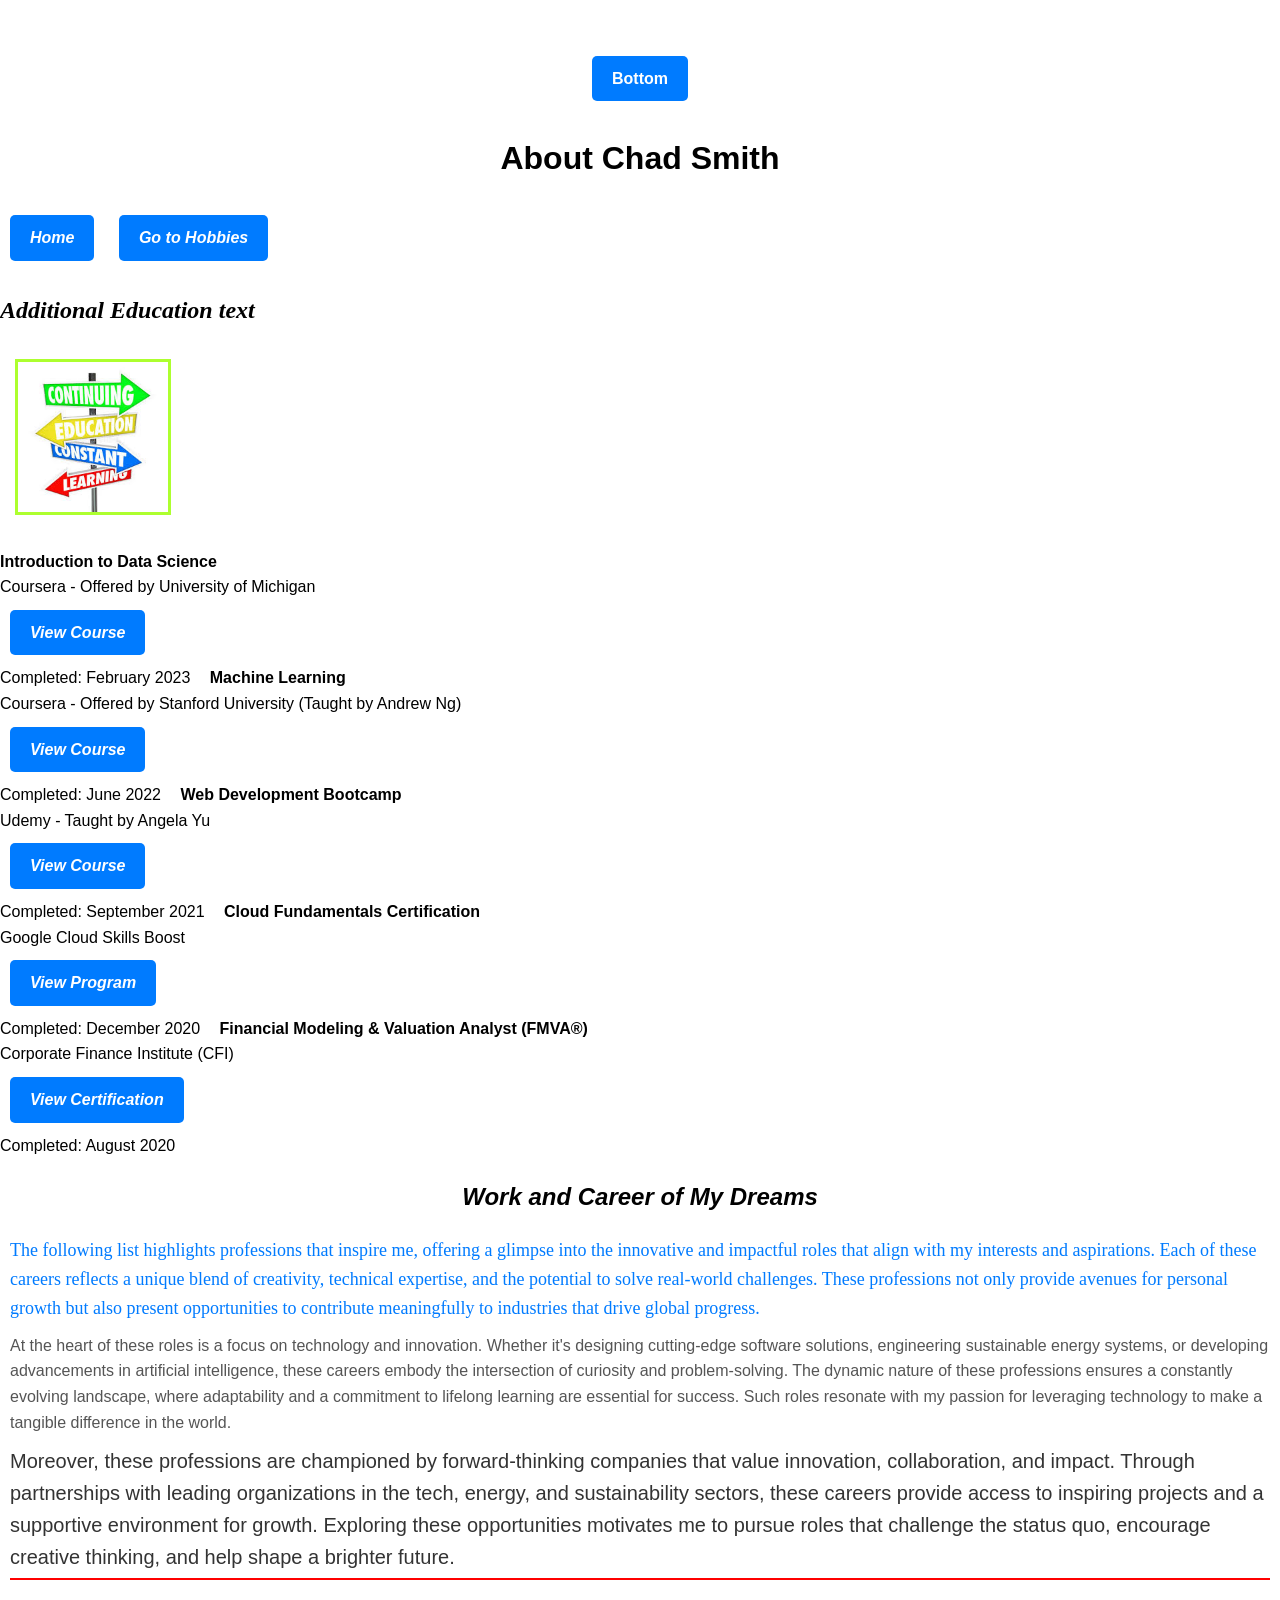
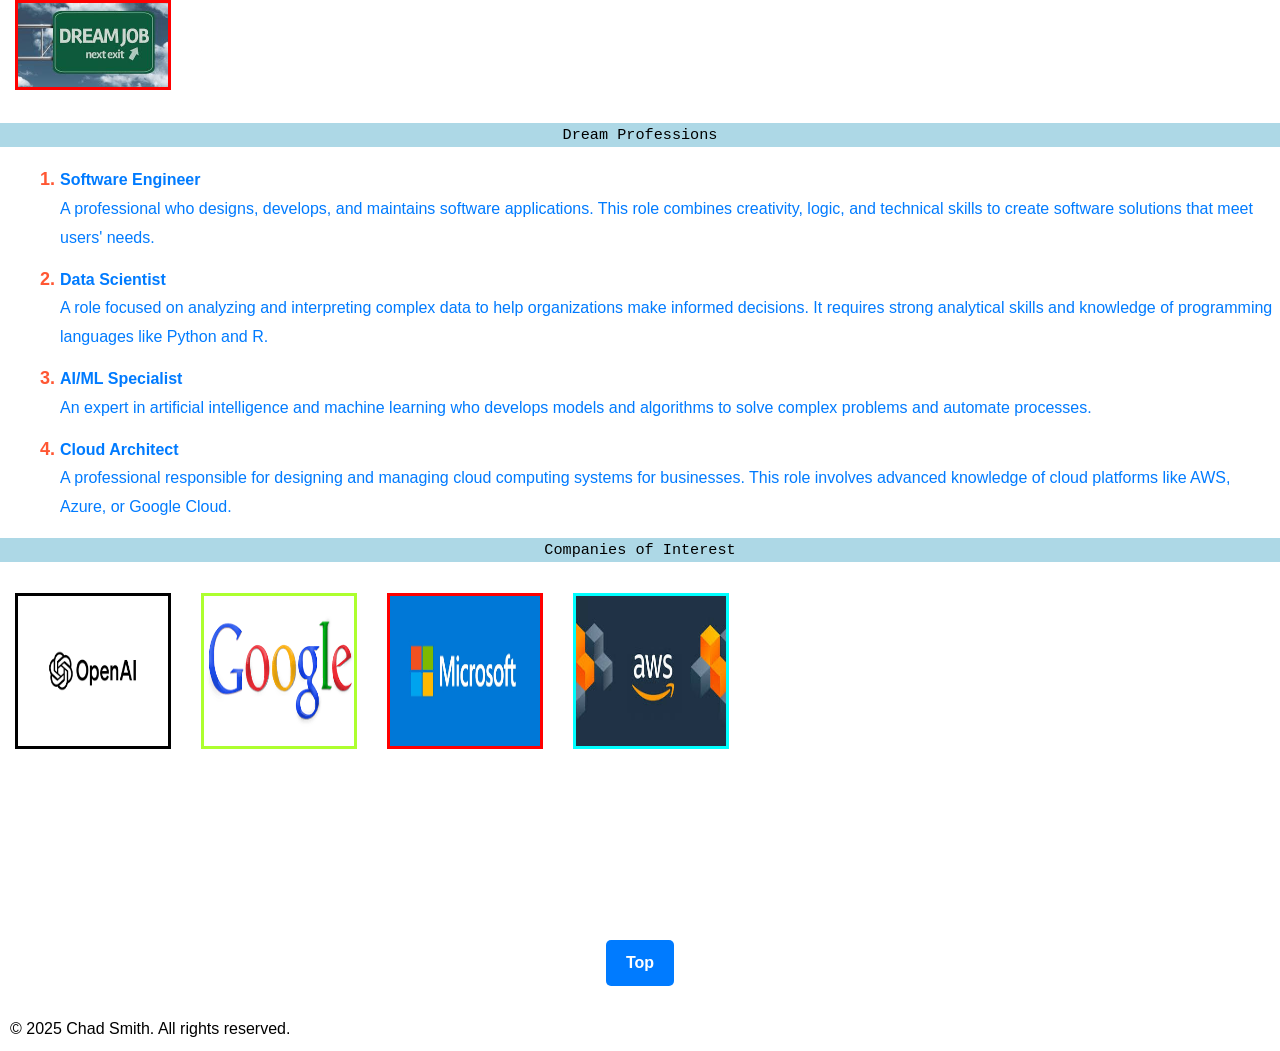
==== indexp2.html @ 662baae9 "size" ====
<!DOCTYPE html>
<html lang="en">
    <head>
    <!-- Metadata and CSS link -->
    <meta charset="UTF-8" />
    <meta name="viewport" content="width=device-width, initial-scale=1.0" />
    <meta http-equiv="X-UA-Compatible" content="ie=edge" />
    <meta name="description" content="Example 1 for HTML & CSS module" />
    <meta name="author" content="Chad" />

    <title>About Chad Smith</title>

    <!-- Favicon links -->
    <link rel="icon" href="Favicons/favicon.ico" sizes="any">
    <link rel="icon" type="image/png" href="Favicons/favicon-96x96.png" sizes="96x96">
    <link rel="icon" type="image/svg+xml" href="Favicons/favicon.svg">
    <link rel="apple-touch-icon" href="Favicons/apple-touch-icon.png">
    <link rel="manifest" href="Favicons/site.webmanifest">
    <meta name="theme-color" content="#fffff">

    <!-- Stylesheet -->
    <link rel="stylesheet" href="Styles\styles.css" />
</head>
<body>
    <!-- Anchor for the top of the page -->
    <a id="top"></a>

    <!-- Button navigation at the top -->
    <ul class="button-list">
        <li><a href="#bottom">Bottom</a></li>
    </ul>
    
    <header>
        <h1>About Chad Smith</h1>
        <nav>
            <a class="button-list-italic" href="index.html">Home</a>
            <a class="button-list-italic" href="indexp3.html#hobbies" class="button">Go to Hobbies</a>
    
        </nav>
    </header>
    <h2 class="h2-p2">Additional Education text</h2>
    <img class="img-two" src="Images/continuing_ed.jpg" alt="Continuing Education" width="150" height="150" style="float:none; margin-left:15px;"> 
<ul>
    <li><strong>Introduction to Data Science</strong>
        <br>Coursera - Offered by University of Michigan
        <br><a class="button-list-italic" href="https://www.coursera.org/learn/python-data-analysis" target="_blank">View Course</a>
        <br>Completed: February 2023
    </li>
    <li><strong>Machine Learning</strong>
        <br>Coursera - Offered by Stanford University (Taught by Andrew Ng)
        <br><a class="button-list-italic" href="https://www.coursera.org/learn/machine-learning" target="_blank">View Course</a>
        <br>Completed: June 2022
    </li>
    <li><strong>Web Development Bootcamp</strong>
        <br>Udemy - Taught by Angela Yu
        <br><a class="button-list-italic" href="https://www.udemy.com/course/the-complete-web-development-bootcamp/" target="_blank">View Course</a>
        <br>Completed: September 2021
    </li>
    <li><strong>Cloud Fundamentals Certification</strong>
        <br>Google Cloud Skills Boost
        <br><a class="button-list-italic" href="https://www.cloudskillsboost.google/" target="_blank">View Program</a>
        <br>Completed: December 2020
    </li>
    <li><strong>Financial Modeling & Valuation Analyst (FMVA®)</strong>
        <br>Corporate Finance Institute (CFI)
        <br><a class="button-list-italic" href="https://corporatefinanceinstitute.com" target="_blank">View Certification</a>
        <br>Completed: August 2020
    </li>
</ul>

<h2 style="text-align: center;">Work and Career of My Dreams</h2>
<p class="paragraph-three">
    The following list highlights professions that inspire me, 
    offering a glimpse into the innovative and impactful roles 
    that align with my interests and aspirations. Each of these careers 
    reflects a unique blend of creativity, technical expertise, and the 
    potential to solve real-world challenges. These professions not only 
    provide avenues for personal growth but also present opportunities to 
    contribute meaningfully to industries that drive global progress.
</p>

<p class="paragraph-four">
    At the heart of these roles is a focus on technology and innovation. 
    Whether it's designing cutting-edge software solutions, engineering 
    sustainable energy systems, or developing advancements in artificial intelligence, 
    these careers embody the intersection of curiosity and problem-solving. 
    The dynamic nature of these professions ensures a constantly evolving landscape, 
    where adaptability and a commitment to lifelong learning are essential for success. 
    Such roles resonate with my passion for leveraging technology to make a tangible 
    difference in the world.
</p>

<p class="paragraph-two">
    Moreover, these professions are championed by forward-thinking companies 
    that value innovation, collaboration, and impact. Through partnerships with 
    leading organizations in the tech, energy, and sustainability sectors, these 
    careers provide access to inspiring projects and a supportive environment for growth. 
    Exploring these opportunities motivates me to pursue roles that challenge the status quo, 
    encourage creative thinking, and help shape a brighter future.
</p>
<img class="img-one-p2" src="Images/dream_job.jpg" alt="trilingual" width="150" height="150" style="float:none; margin-left:15px;"> 
<h3 class="h3-p2">Dream Professions</h3>
<ol class="custom-ordered-list">
    <li>
        <strong>Software Engineer</strong><br>
        A professional who designs, develops, and maintains software applications. This role combines creativity, logic, and technical skills to create software solutions that meet users' needs.
    </li>
    <li>
        <strong>Data Scientist</strong><br>
        A role focused on analyzing and interpreting complex data to help organizations make informed decisions. It requires strong analytical skills and knowledge of programming languages like Python and R.
    </li>
    <li>
        <strong>AI/ML Specialist</strong><br>
        An expert in artificial intelligence and machine learning who develops models and algorithms to solve complex problems and automate processes.
    </li>
    <li>
        <strong>Cloud Architect</strong><br>
        A professional responsible for designing and managing cloud computing systems for businesses. This role involves advanced knowledge of cloud platforms like AWS, Azure, or Google Cloud.
    </li>
</ol>

<h3 class="h3-p2">Companies of Interest</h3>

<a href="https://openai.com" target="_blank" title="OpenAI.com">
    <img class="img-three float-left" src="Images/open_ai.jpg" alt="Open AI & Microsoft Logo">
</a>
<a href="https://www.google.com" target="_blank" title="Google.com">
    <img class="img-two float-left" src="Images/google_logo.jpg" alt="Google Logo">
</a>
<a href="https://www.microsoft.com" target="_blank" title="microsoft.com">
    <img class="img-one float-left" src="Images/microsoft_logo.jpg" alt="Microsoft Logo">
</a>
<a href="https://aws.amazon.com" target="_blank" title="aws.com">
    <img class="img-four float-left" src="Images/aws_logo.jpg" alt="Amazon Web Service Logo">
</a>

<br />
<br />
<br />
<br />
<br />
<br />
<br />
<br />
<br />
<br />
<br />
<br />
<a id="bottom"></a>

    <!-- Button navigation at the bottom -->
    <ul class="button-list clear-float">
        <li><a href="#top">Top</a></li>
    </ul>
    <footer>
        <p>© 2025 Chad Smith. All rights reserved.</p>
    </footer>
</body>
</html>
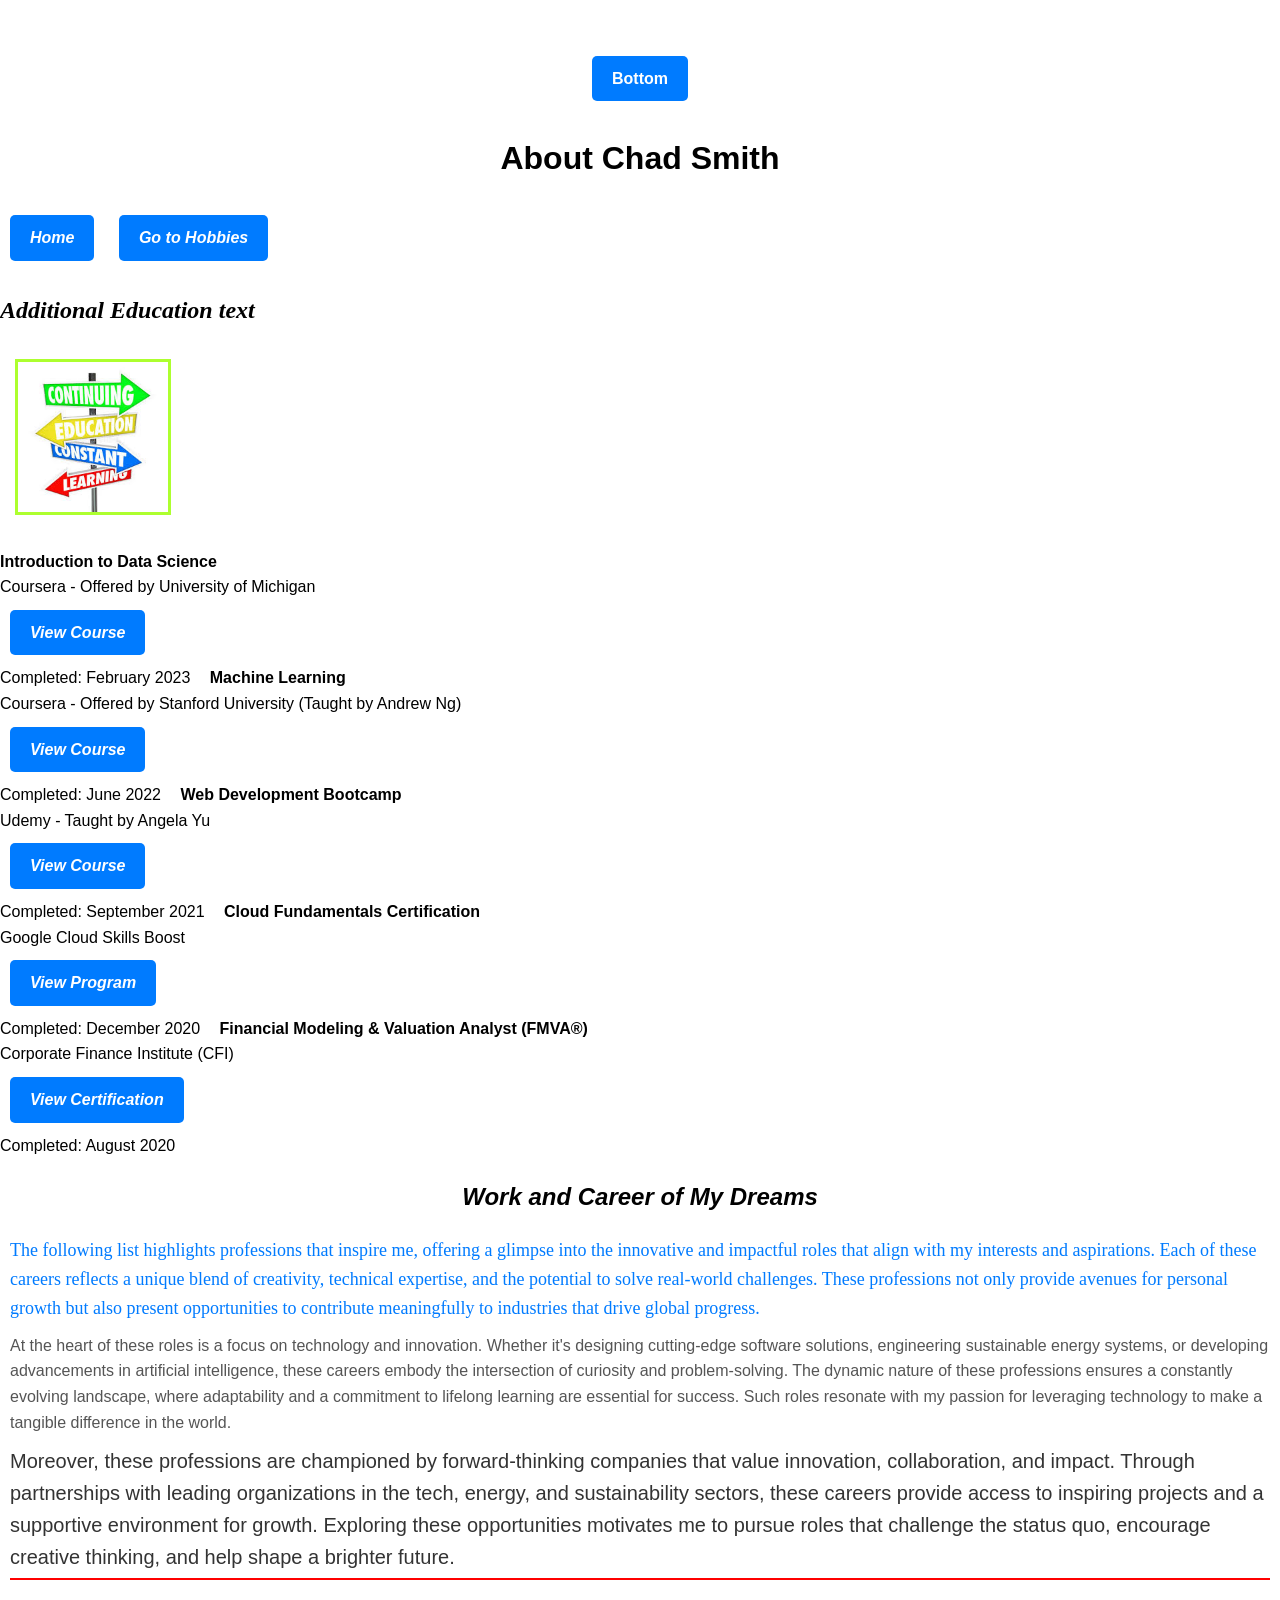
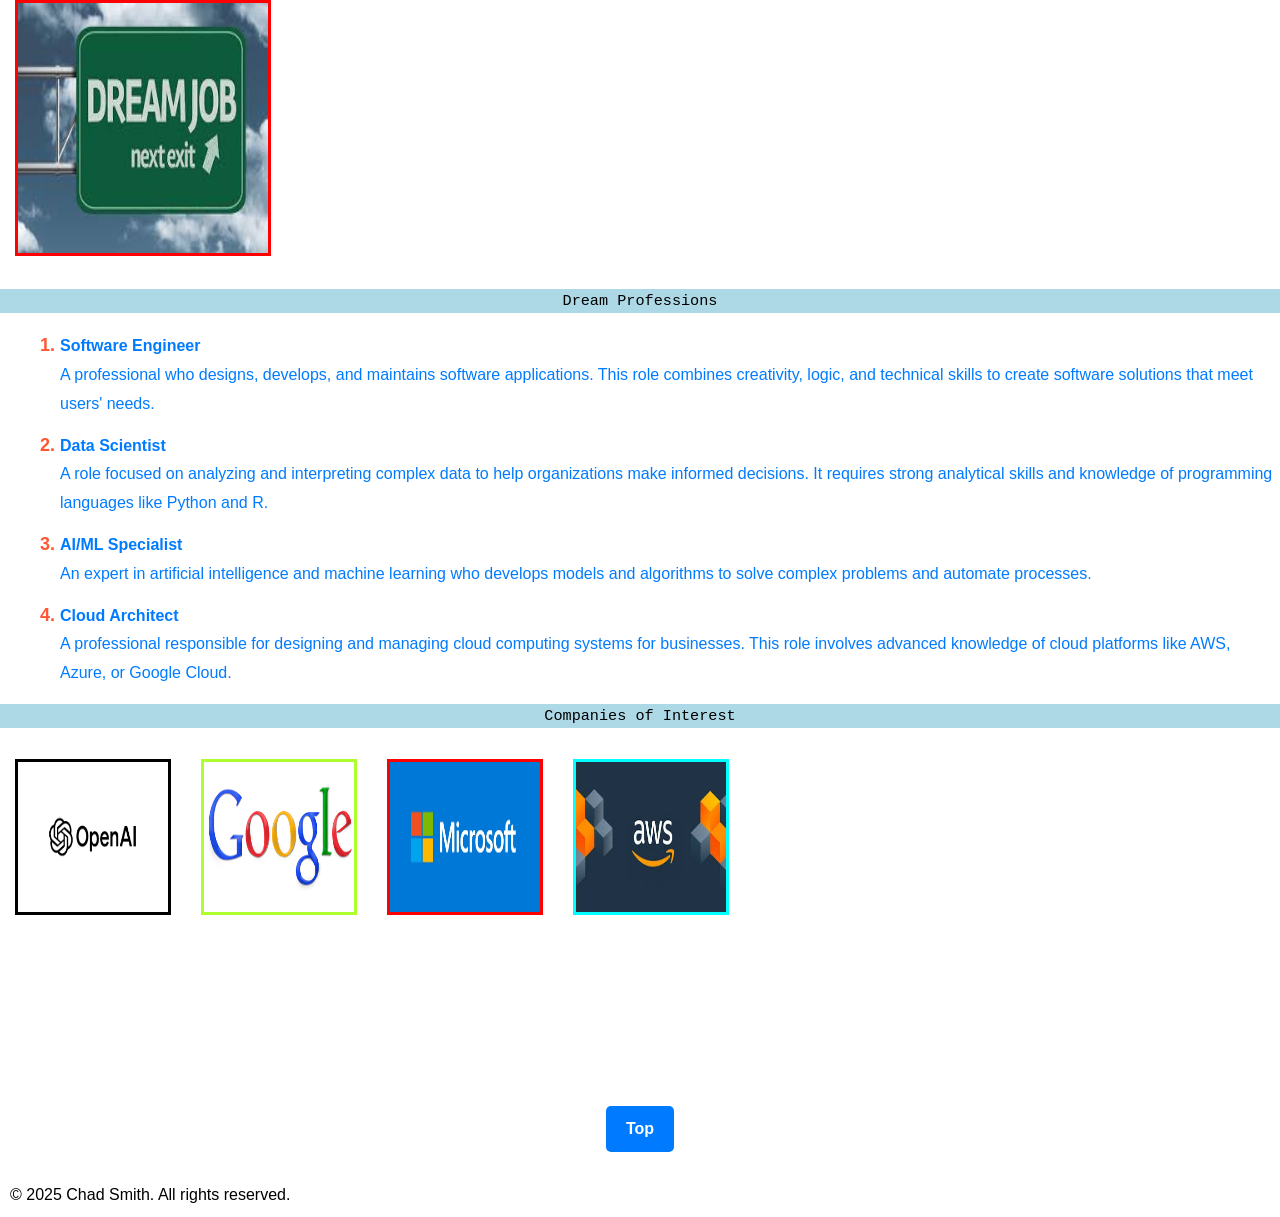
==== commit 0978ab3b: "a" ====
--- a/indexp2.html
+++ b/indexp2.html
@@ -98,7 +98,7 @@
     Exploring these opportunities motivates me to pursue roles that challenge the status quo, 
     encourage creative thinking, and help shape a brighter future.
 </p>
-<img class="img-one-p2" src="Images/dream_job.jpg" alt="trilingual" width="150" height="150" style="float:none; margin-left:15px;"> 
+<img class="img-one img-one-p2" src="Images/dream_job.jpg" alt="trilingual" width="150" height="150" style="float:none; margin-left:15px;"> 
 <h3 class="h3-p2">Dream Professions</h3>
 <ol class="custom-ordered-list">
     <li>
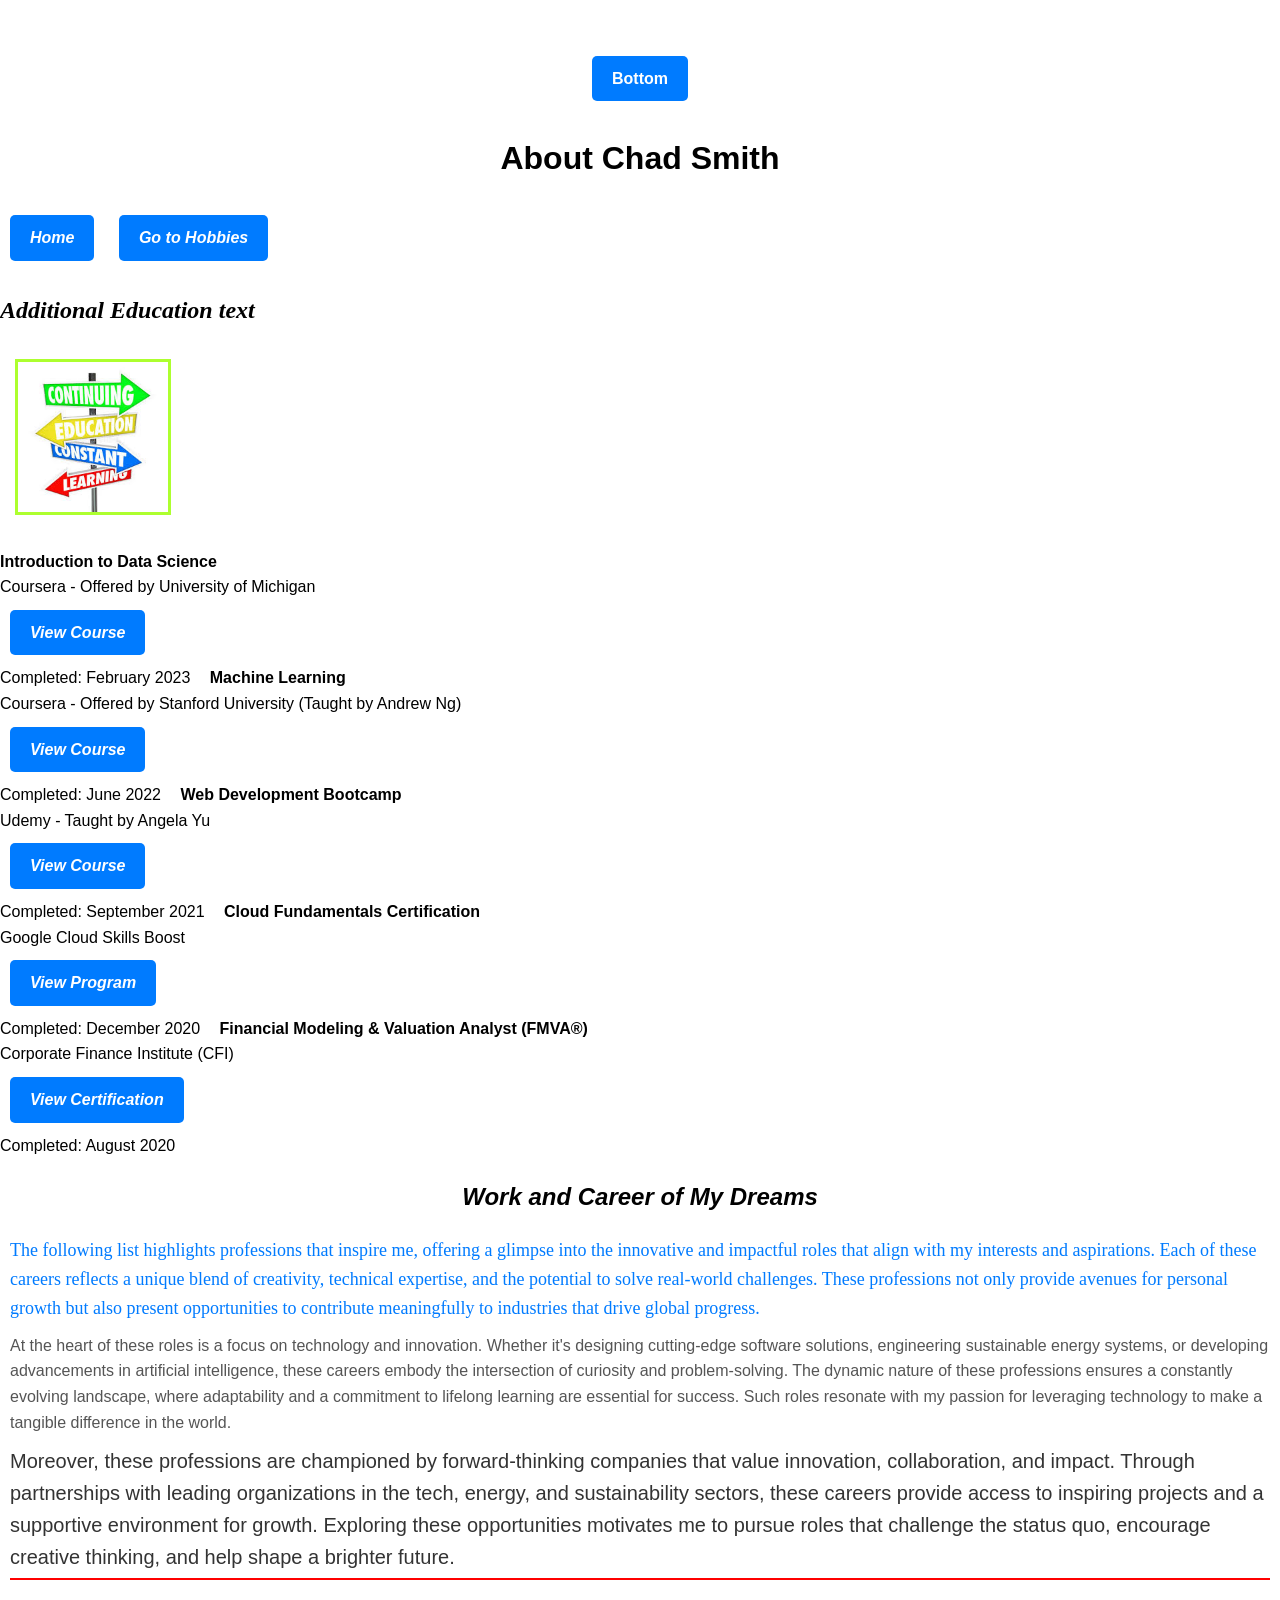
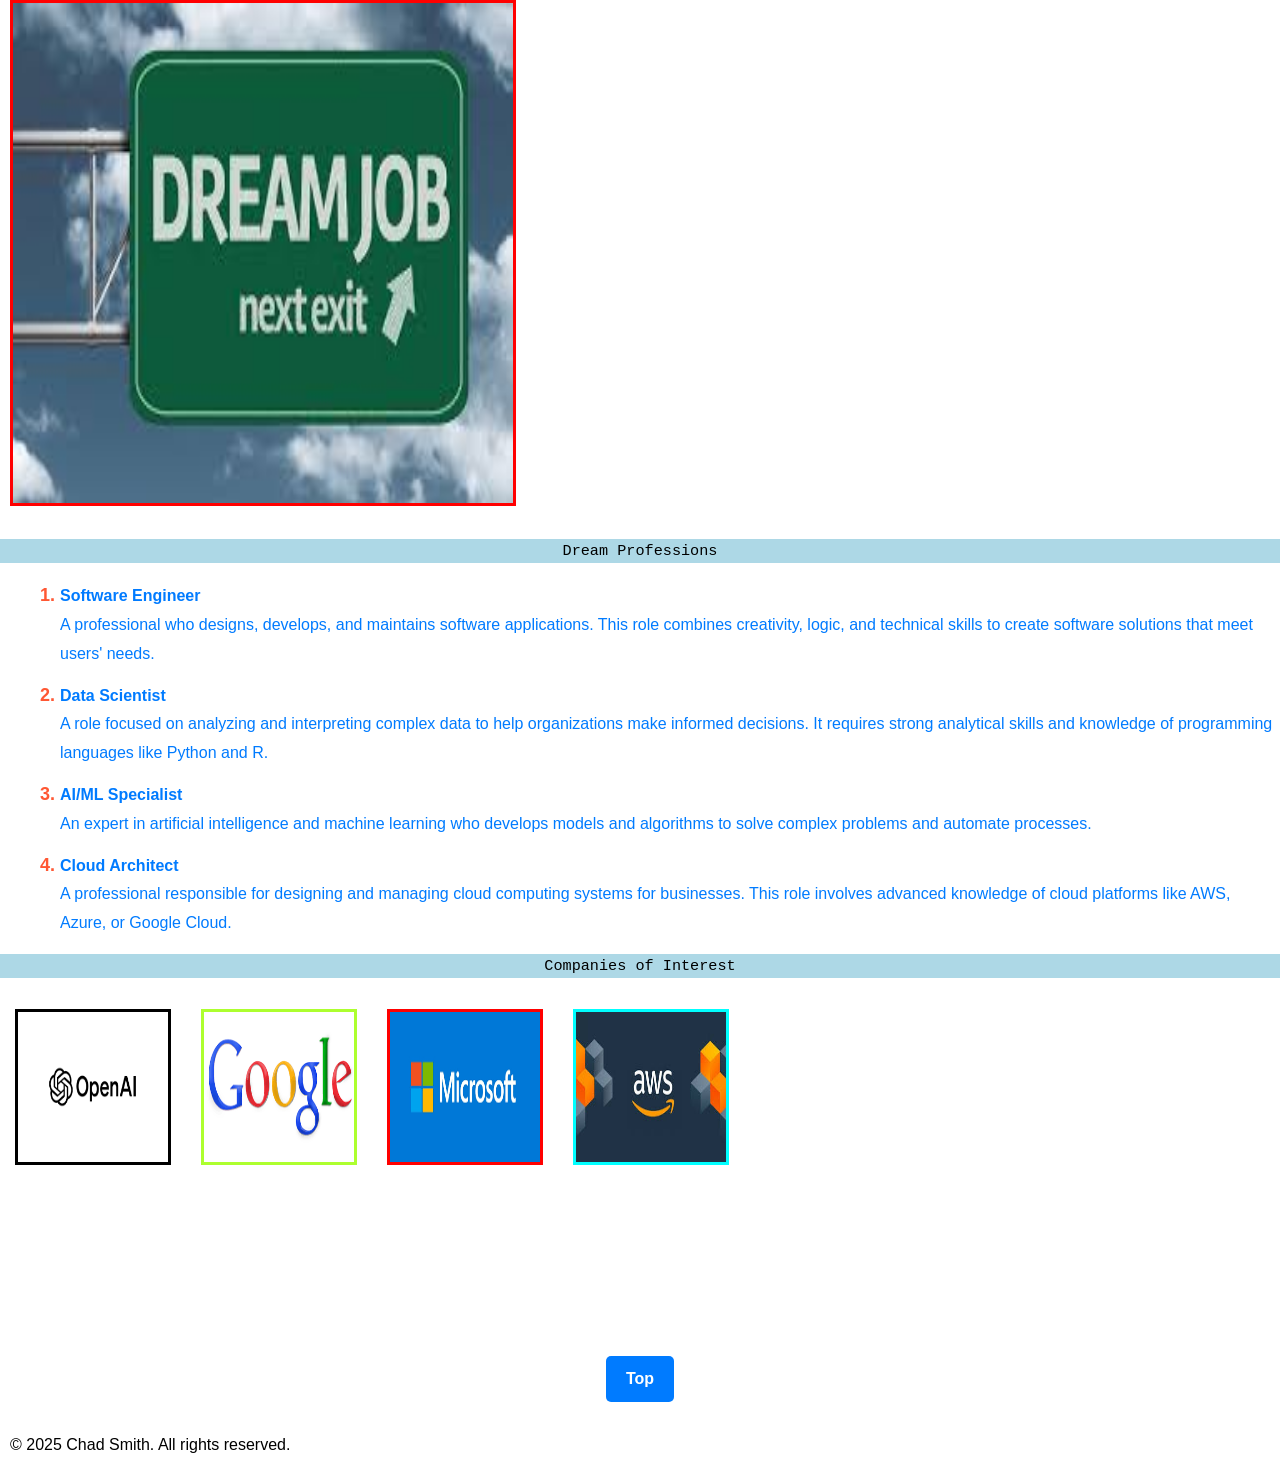
==== commit d05afeb9: "p" ====
--- a/indexp2.html
+++ b/indexp2.html
@@ -98,7 +98,7 @@
     Exploring these opportunities motivates me to pursue roles that challenge the status quo, 
     encourage creative thinking, and help shape a brighter future.
 </p>
-<img class="img-one img-one-p2" src="Images/dream_job.jpg" alt="trilingual" width="150" height="150" style="float:none; margin-left:15px;"> 
+<img class="img-one img-one-p2" src="Images/dream_job.jpg" alt="Dream Job" > 
 <h3 class="h3-p2">Dream Professions</h3>
 <ol class="custom-ordered-list">
     <li>
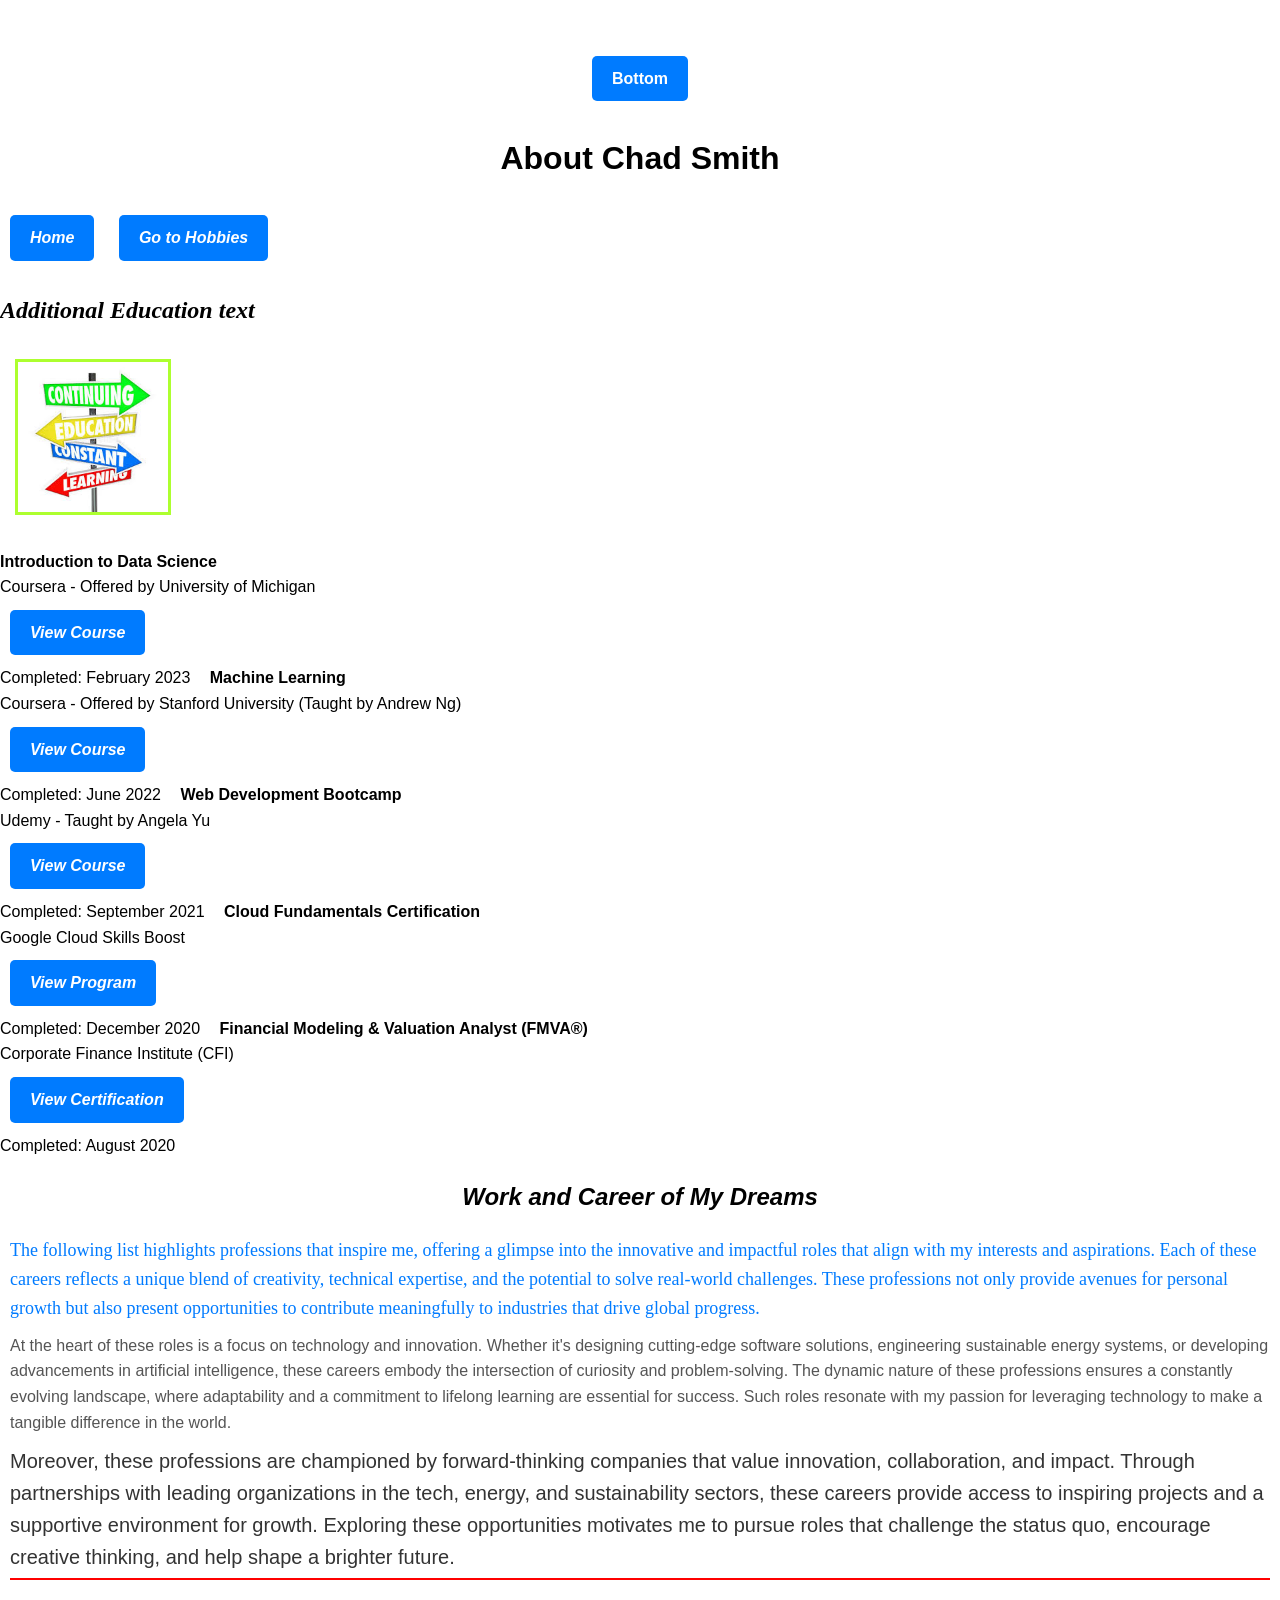
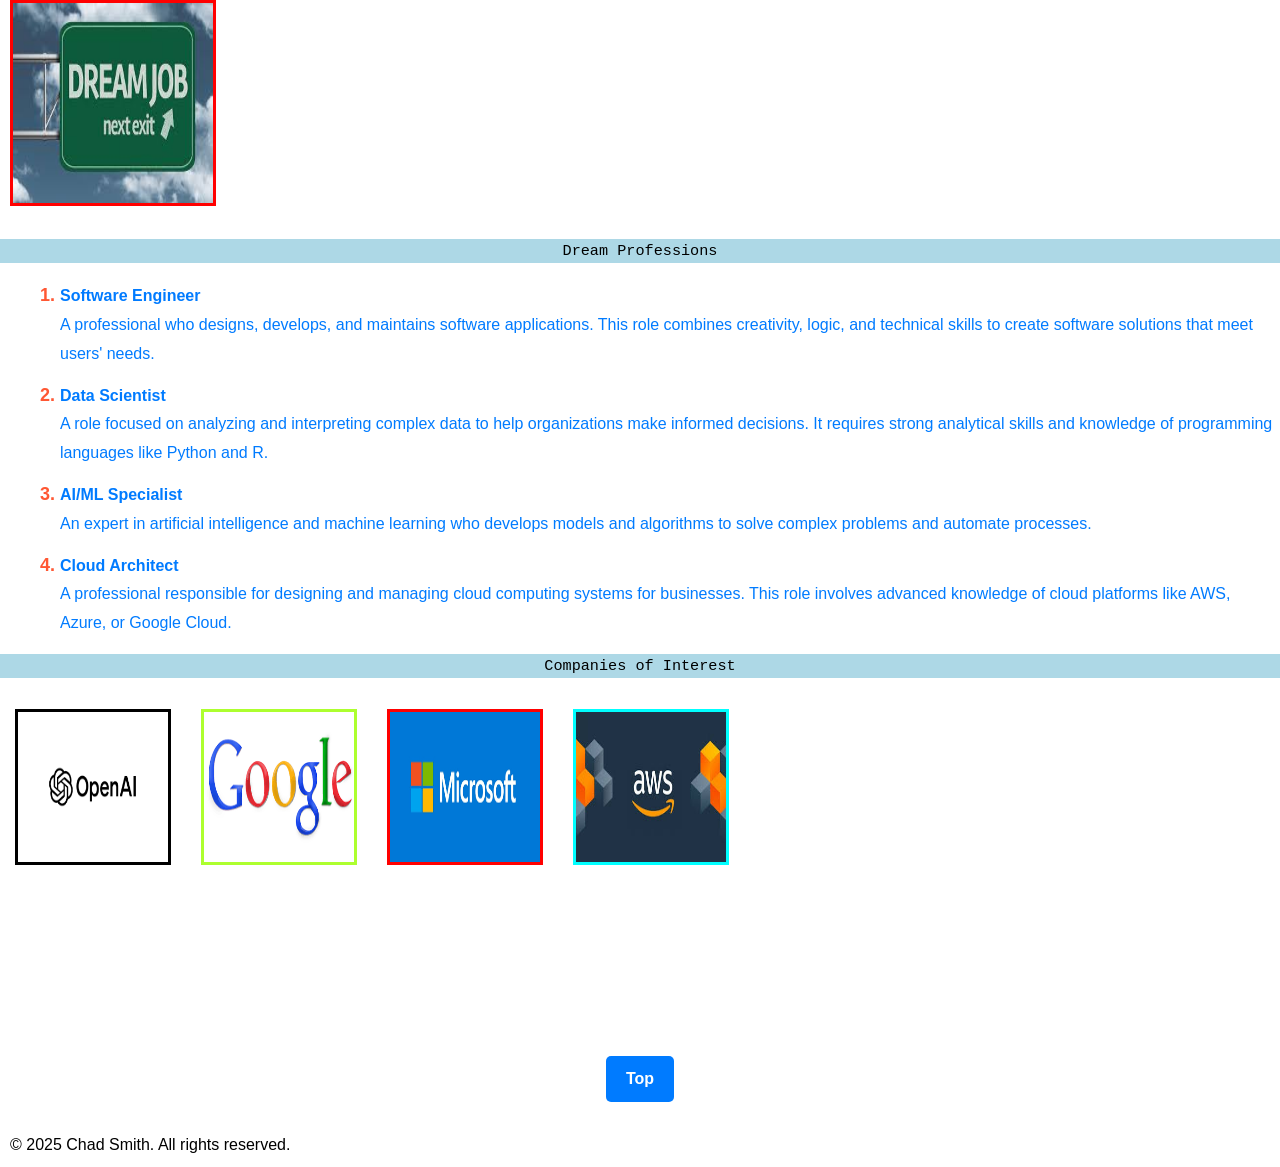
==== commit dc28b233: "image change" ====
--- a/indexp2.html
+++ b/indexp2.html
@@ -98,7 +98,7 @@
     Exploring these opportunities motivates me to pursue roles that challenge the status quo, 
     encourage creative thinking, and help shape a brighter future.
 </p>
-<img class="img-one img-one-p2" src="Images/dream_job.jpg" alt="Dream Job" > 
+<img class="img-one-p2" src="Images/dream_job.jpg" alt="Dream Job" > 
 <h3 class="h3-p2">Dream Professions</h3>
 <ol class="custom-ordered-list">
     <li>
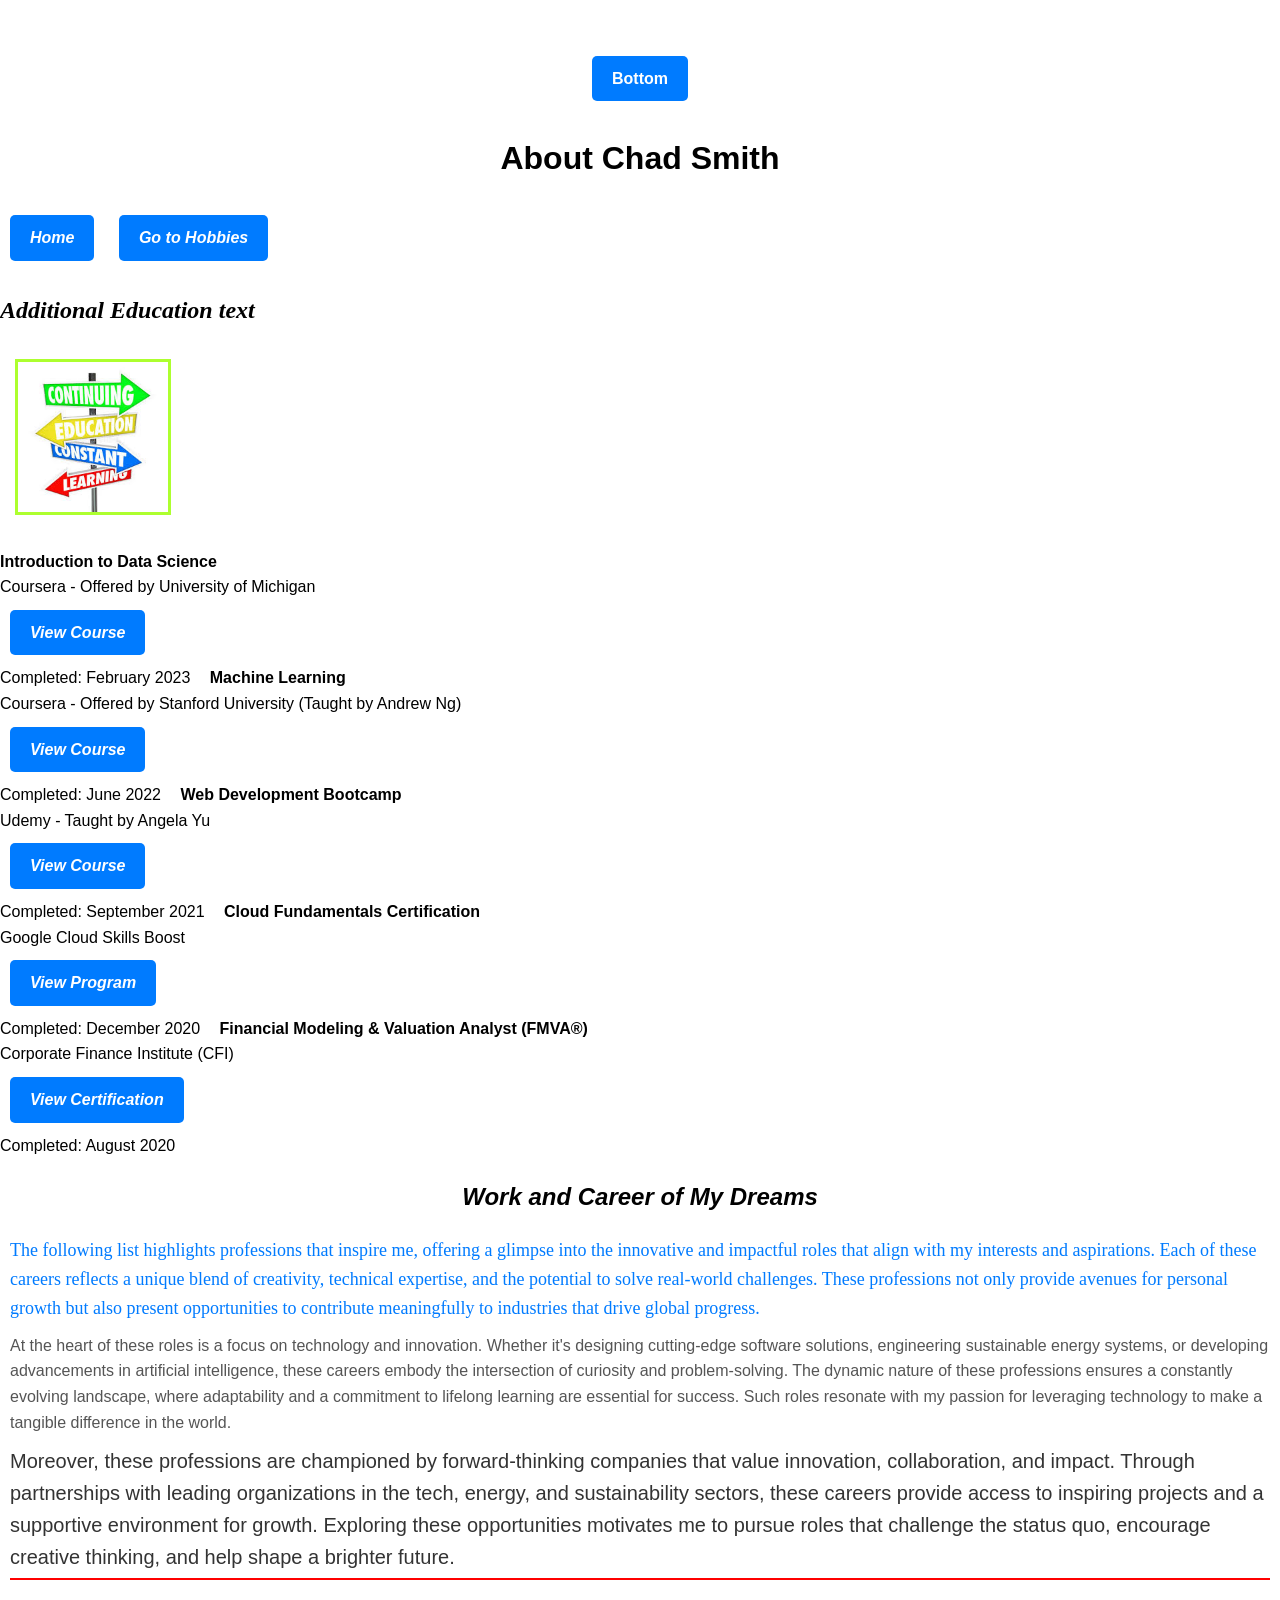
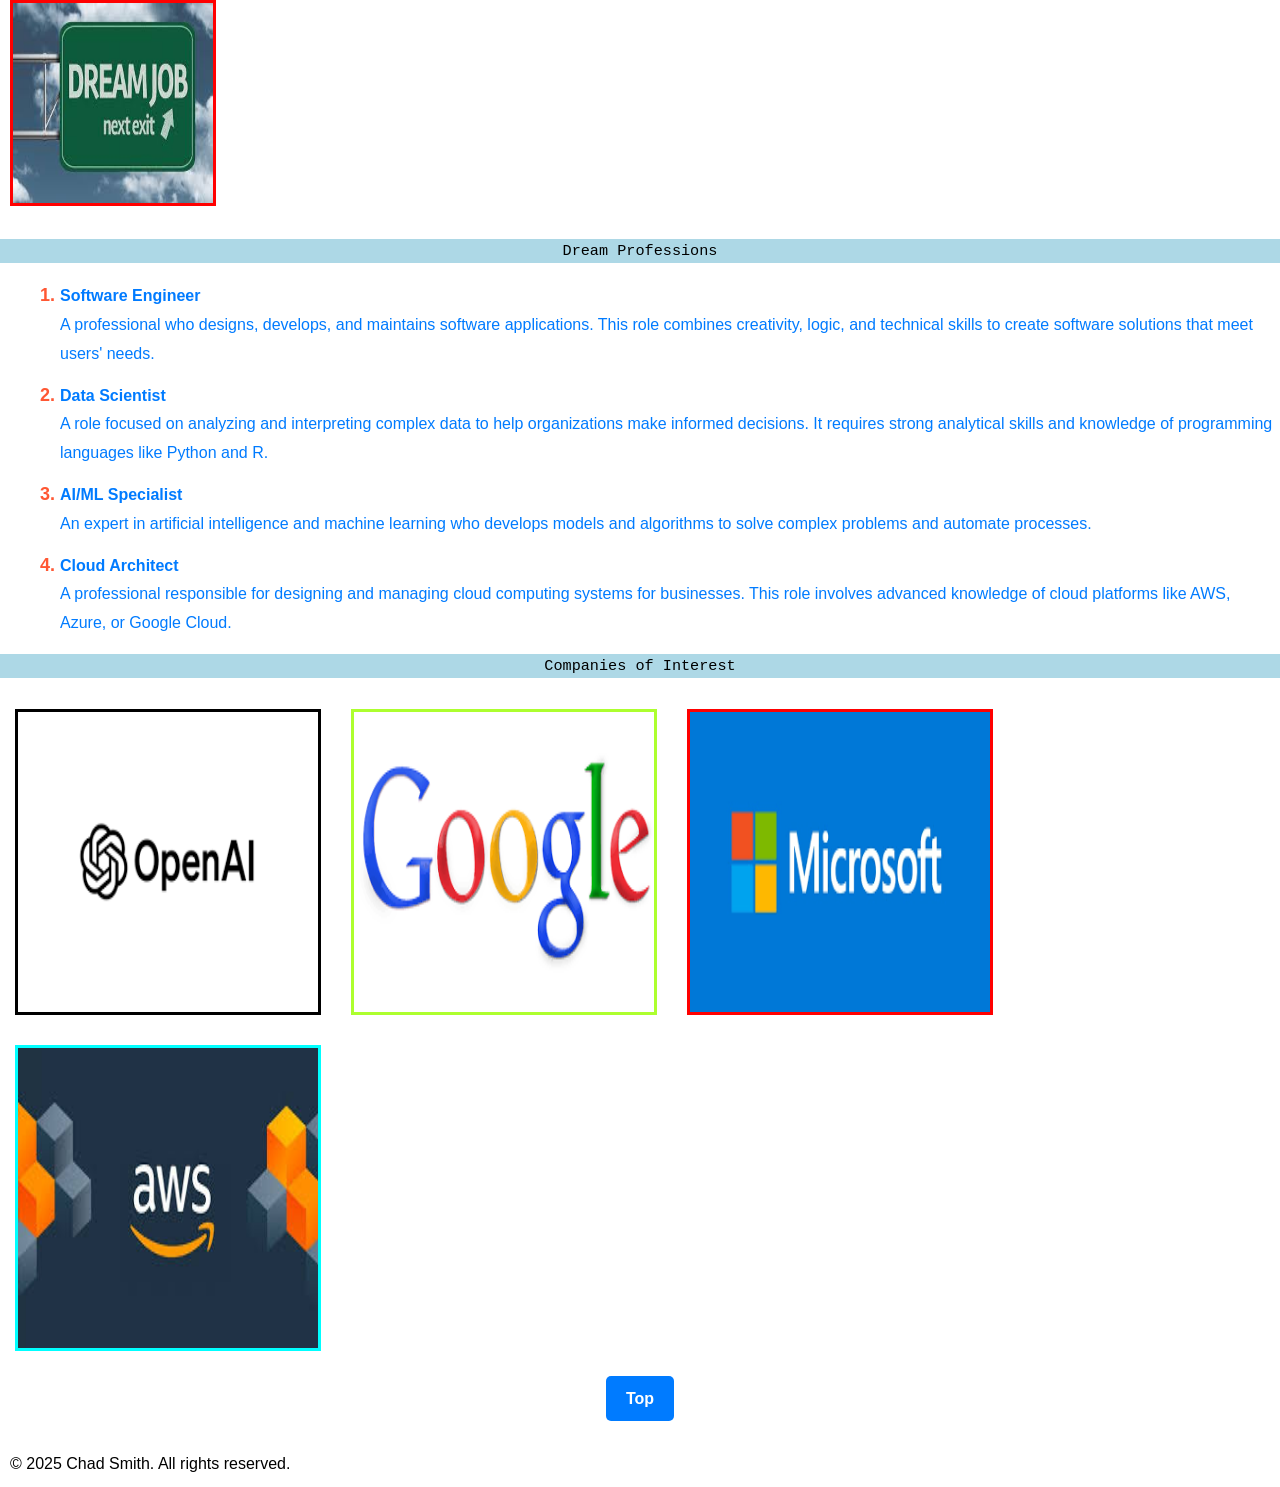
==== commit e78308ee: "changes" ====
--- a/indexp2.html
+++ b/indexp2.html
@@ -1,7 +1,6 @@
 <!DOCTYPE html>
 <html lang="en">
     <head>
-    <!-- Metadata and CSS link -->
     <meta charset="UTF-8" />
     <meta name="viewport" content="width=device-width, initial-scale=1.0" />
     <meta http-equiv="X-UA-Compatible" content="ie=edge" />
@@ -9,8 +8,6 @@
     <meta name="author" content="Chad" />
 
     <title>About Chad Smith</title>
-
-    <!-- Favicon links -->
     <link rel="icon" href="Favicons/favicon.ico" sizes="any">
     <link rel="icon" type="image/png" href="Favicons/favicon-96x96.png" sizes="96x96">
     <link rel="icon" type="image/svg+xml" href="Favicons/favicon.svg">
@@ -18,14 +15,12 @@
     <link rel="manifest" href="Favicons/site.webmanifest">
     <meta name="theme-color" content="#fffff">
 
-    <!-- Stylesheet -->
     <link rel="stylesheet" href="Styles\styles.css" />
 </head>
 <body>
-    <!-- Anchor for the top of the page -->
+
     <a id="top"></a>
 
-    <!-- Button navigation at the top -->
     <ul class="button-list">
         <li><a href="#bottom">Bottom</a></li>
     </ul>
@@ -148,7 +143,6 @@
 <br />
 <a id="bottom"></a>
 
-    <!-- Button navigation at the bottom -->
     <ul class="button-list clear-float">
         <li><a href="#top">Top</a></li>
     </ul>
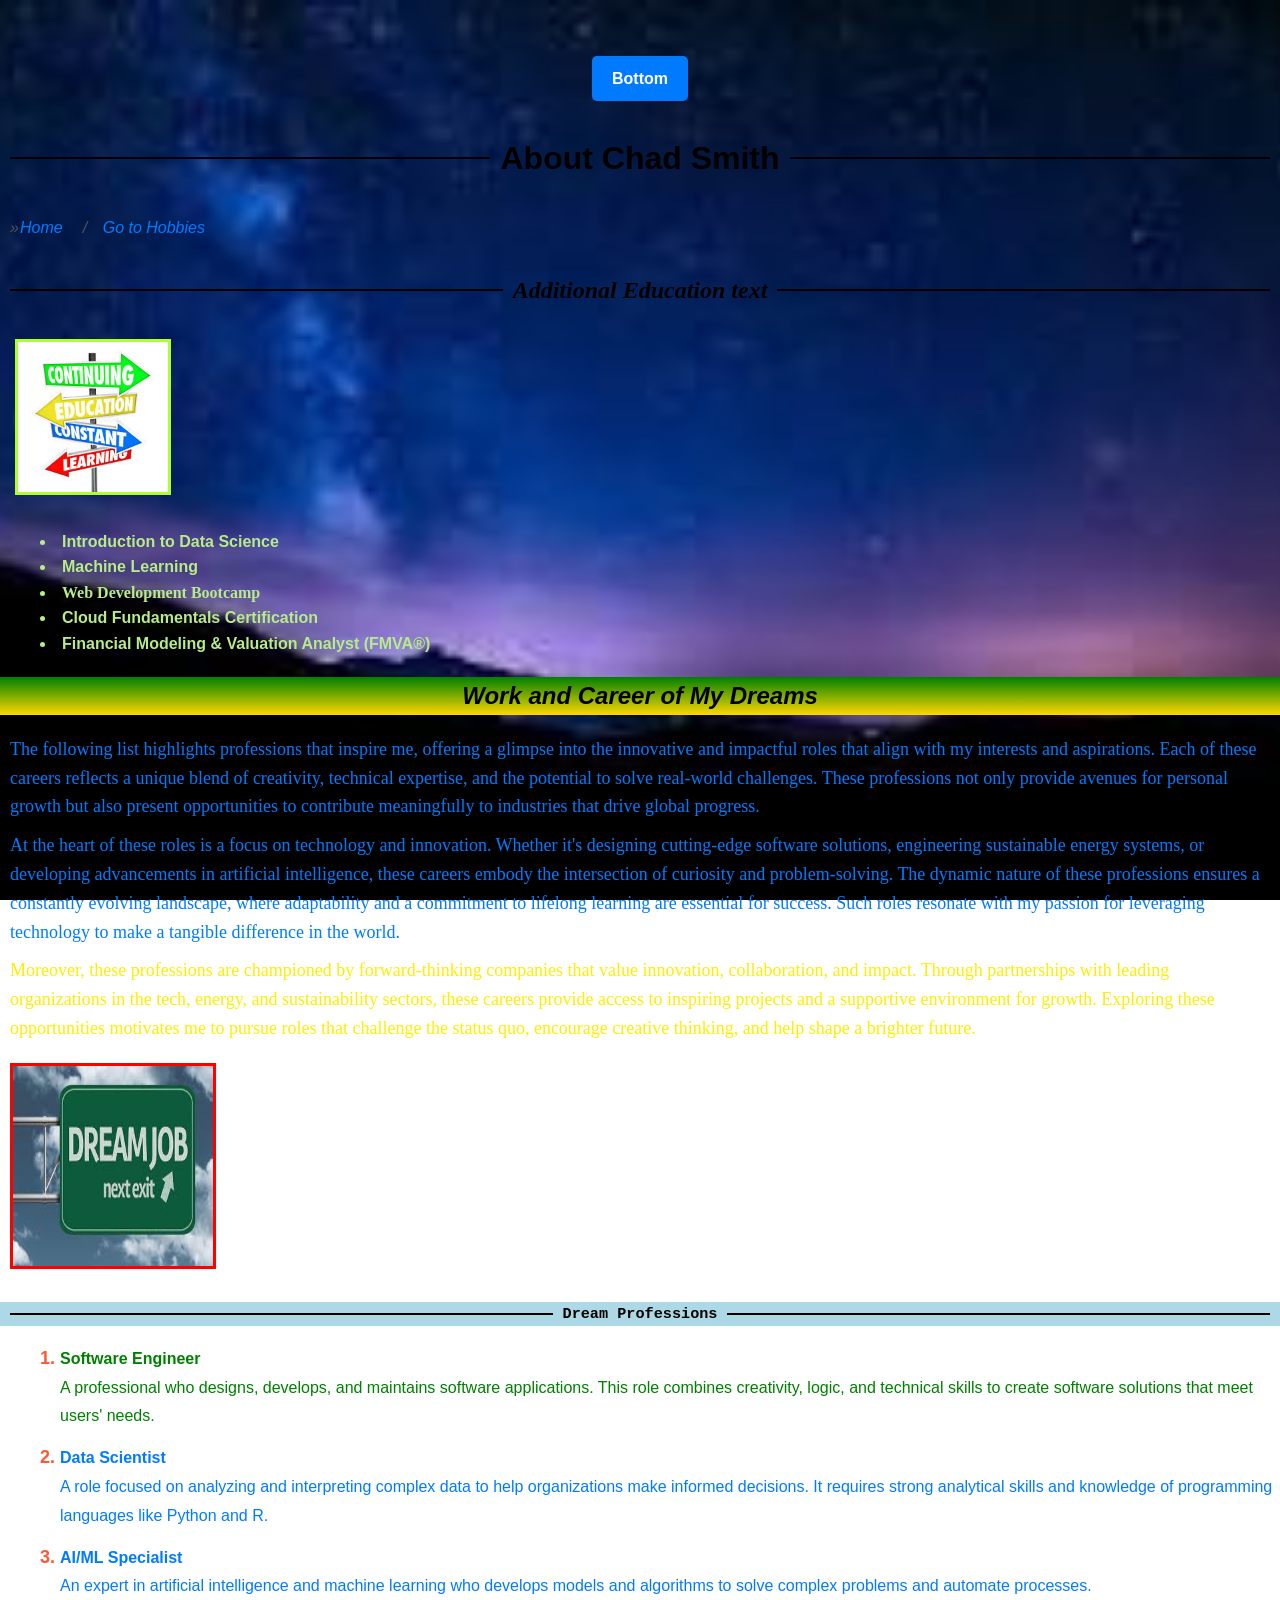
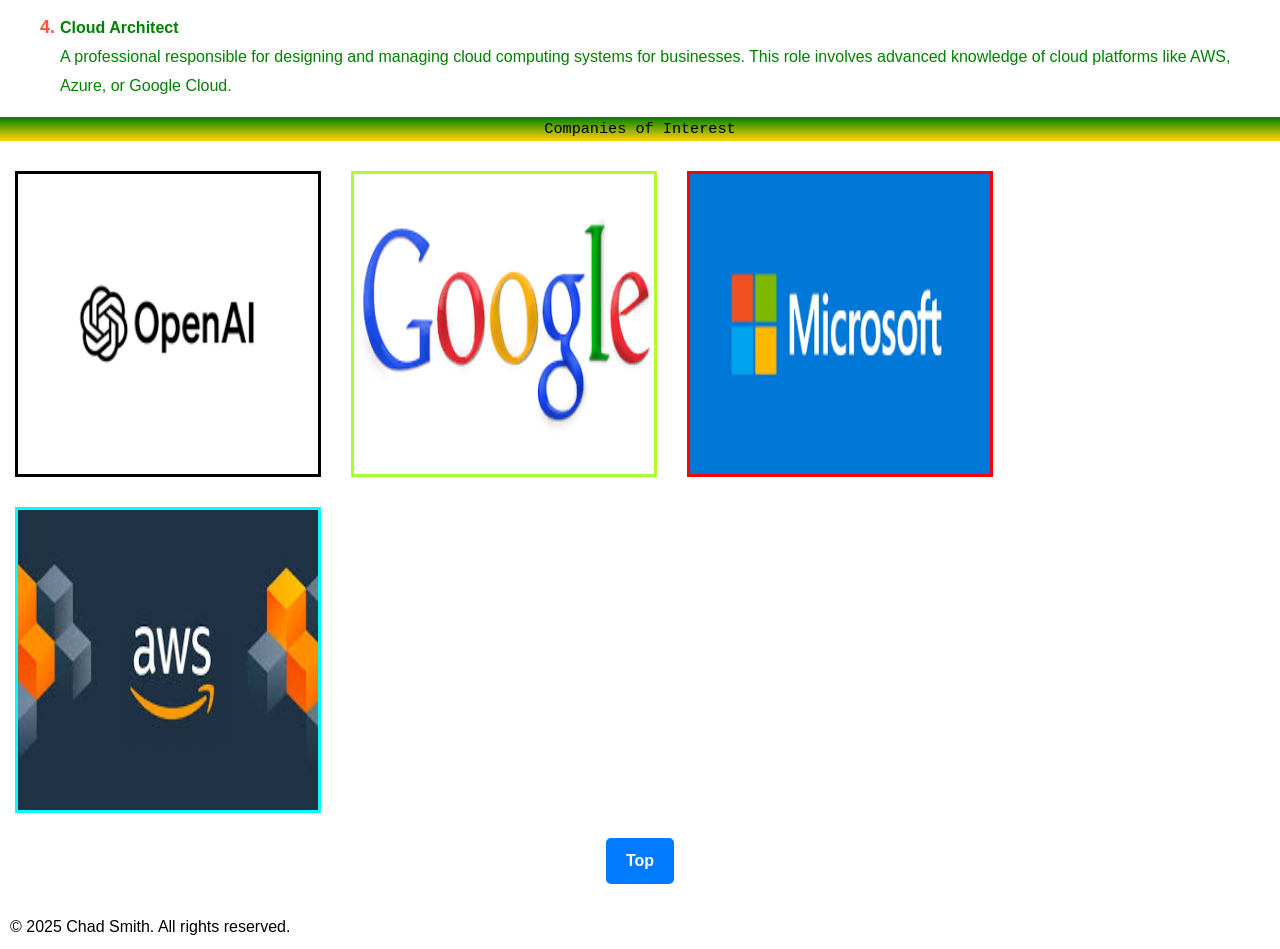
==== commit 8bc9b700: "parts 1-10" ====
--- a/indexp2.html
+++ b/indexp2.html
@@ -22,45 +22,25 @@
     <a id="top"></a>
 
     <ul class="button-list">
-        <li><a href="#bottom">Bottom</a></li>
+        <li><a class="bottom-button" href="#bottom">Bottom</a></li>
     </ul>
     
     <header>
         <h1>About Chad Smith</h1>
         <nav>
-            <a class="button-list-italic" href="index.html">Home</a>
-            <a class="button-list-italic" href="indexp3.html#hobbies" class="button">Go to Hobbies</a>
+            <a href="index.html">Home</a>
+            <a href="indexp3.html#hobbies" class="button">Go to Hobbies</a>
     
         </nav>
     </header>
     <h2 class="h2-p2">Additional Education text</h2>
     <img class="img-two" src="Images/continuing_ed.jpg" alt="Continuing Education" width="150" height="150" style="float:none; margin-left:15px;"> 
-<ul>
-    <li><strong>Introduction to Data Science</strong>
-        <br>Coursera - Offered by University of Michigan
-        <br><a class="button-list-italic" href="https://www.coursera.org/learn/python-data-analysis" target="_blank">View Course</a>
-        <br>Completed: February 2023
-    </li>
-    <li><strong>Machine Learning</strong>
-        <br>Coursera - Offered by Stanford University (Taught by Andrew Ng)
-        <br><a class="button-list-italic" href="https://www.coursera.org/learn/machine-learning" target="_blank">View Course</a>
-        <br>Completed: June 2022
-    </li>
-    <li><strong>Web Development Bootcamp</strong>
-        <br>Udemy - Taught by Angela Yu
-        <br><a class="button-list-italic" href="https://www.udemy.com/course/the-complete-web-development-bootcamp/" target="_blank">View Course</a>
-        <br>Completed: September 2021
-    </li>
-    <li><strong>Cloud Fundamentals Certification</strong>
-        <br>Google Cloud Skills Boost
-        <br><a class="button-list-italic" href="https://www.cloudskillsboost.google/" target="_blank">View Program</a>
-        <br>Completed: December 2020
-    </li>
-    <li><strong>Financial Modeling & Valuation Analyst (FMVA®)</strong>
-        <br>Corporate Finance Institute (CFI)
-        <br><a class="button-list-italic" href="https://corporatefinanceinstitute.com" target="_blank">View Certification</a>
-        <br>Completed: August 2020
-    </li>
+<ul class="bullet-list">
+    <li><strong>Introduction to Data Science</strong></li>
+    <li><strong>Machine Learning</strong></li>
+    <li class="spec_item"><strong>Web Development Bootcamp</strong></li>
+    <li><strong>Cloud Fundamentals Certification</strong></li>
+    <li><strong>Financial Modeling & Valuation Analyst (FMVA®)</strong></li>
 </ul>
 
 <h2 style="text-align: center;">Work and Career of My Dreams</h2>
@@ -73,8 +53,7 @@
     provide avenues for personal growth but also present opportunities to 
     contribute meaningfully to industries that drive global progress.
 </p>
-
-<p class="paragraph-four">
+<p class="paragraph-three">
     At the heart of these roles is a focus on technology and innovation. 
     Whether it's designing cutting-edge software solutions, engineering 
     sustainable energy systems, or developing advancements in artificial intelligence, 
@@ -85,7 +64,7 @@
     difference in the world.
 </p>
 
-<p class="paragraph-two">
+<p class="paragraph-three">
     Moreover, these professions are championed by forward-thinking companies 
     that value innovation, collaboration, and impact. Through partnerships with 
     leading organizations in the tech, energy, and sustainability sectors, these 
@@ -144,7 +123,7 @@
 <a id="bottom"></a>
 
     <ul class="button-list clear-float">
-        <li><a href="#top">Top</a></li>
+        <li><a class="top-button" href="#top">Top</a></li>
     </ul>
     <footer>
         <p>© 2025 Chad Smith. All rights reserved.</p>
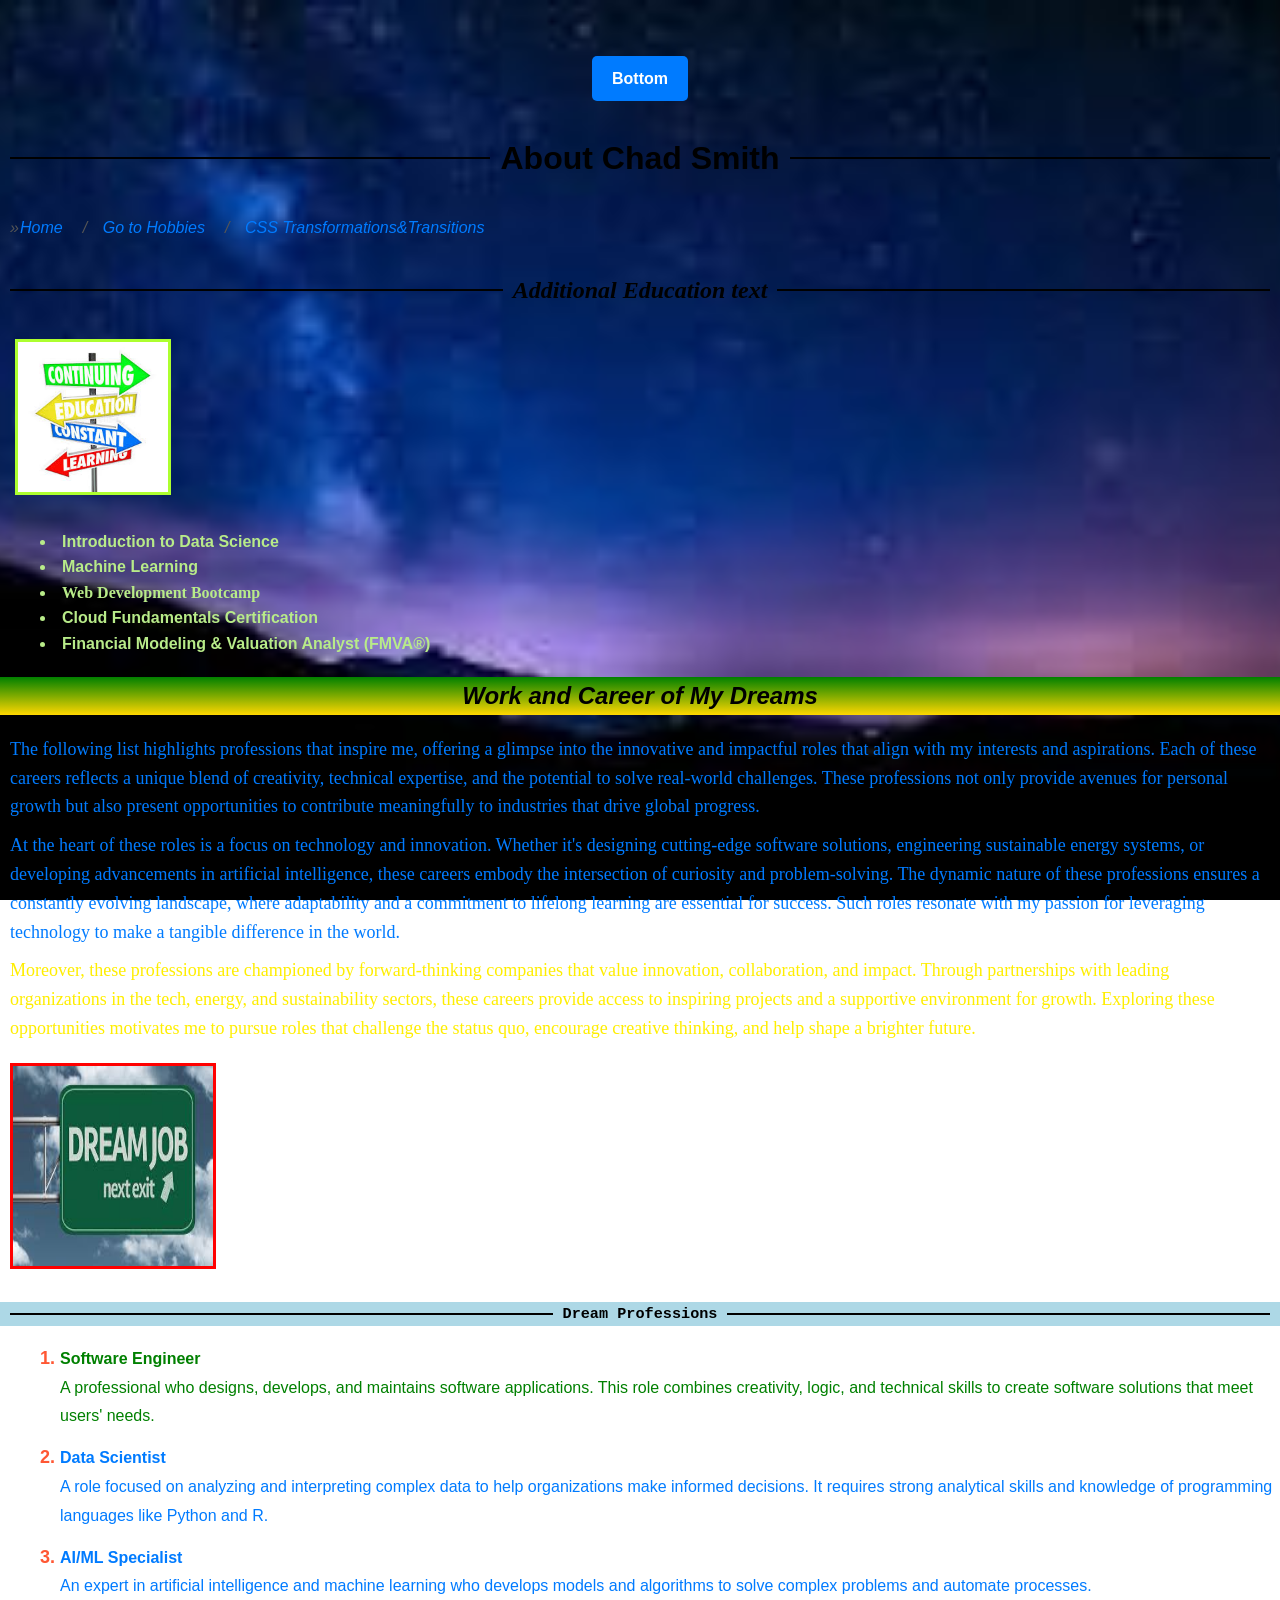
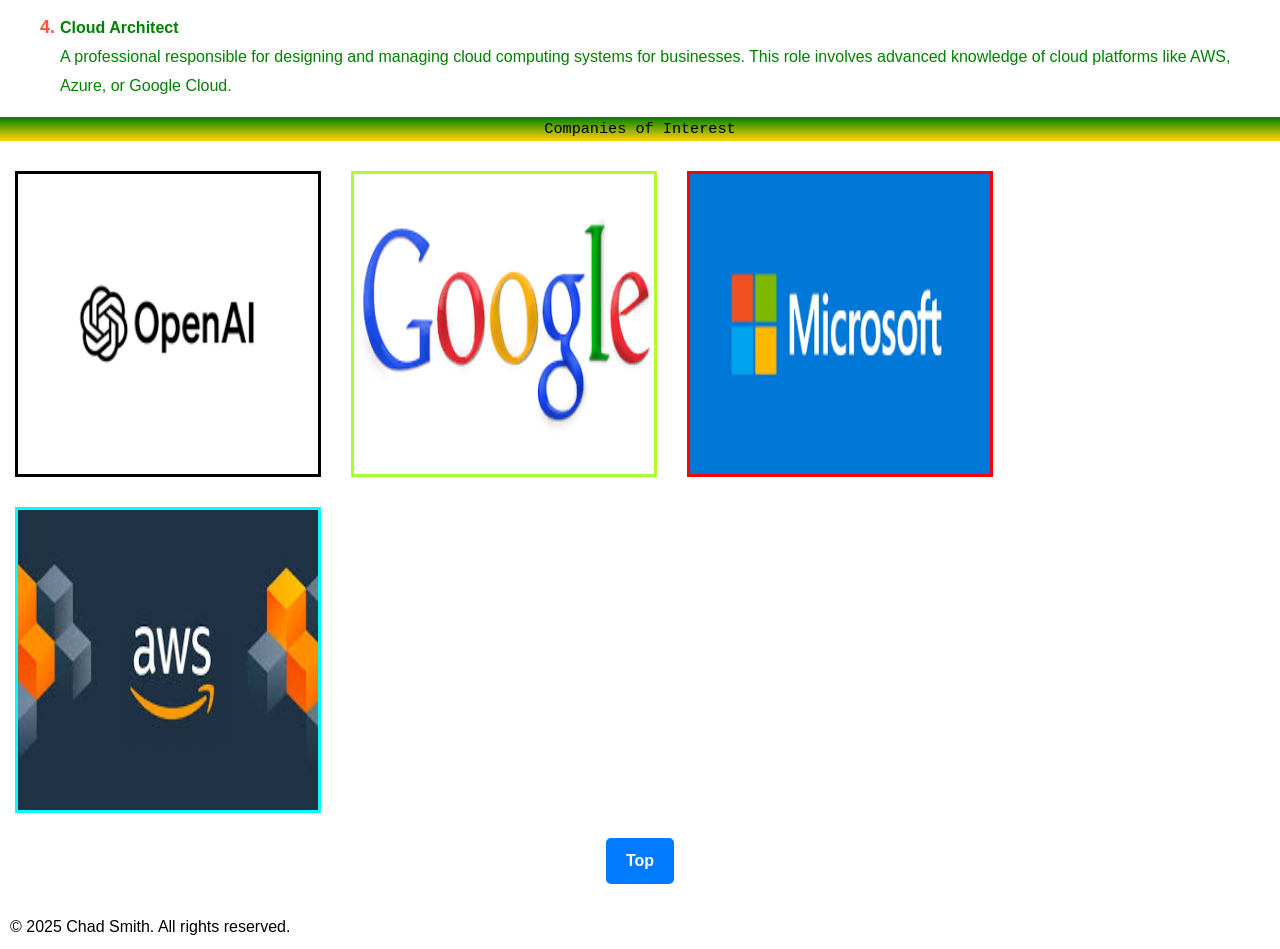
==== commit a21f1497: "page 4 added" ====
--- a/indexp2.html
+++ b/indexp2.html
@@ -30,7 +30,7 @@
         <nav>
             <a href="index.html">Home</a>
             <a href="indexp3.html#hobbies" class="button">Go to Hobbies</a>
-    
+            <a href="indexp4.html" class="button">CSS Transformations&Transitions </a>
         </nav>
     </header>
     <h2 class="h2-p2">Additional Education text</h2>
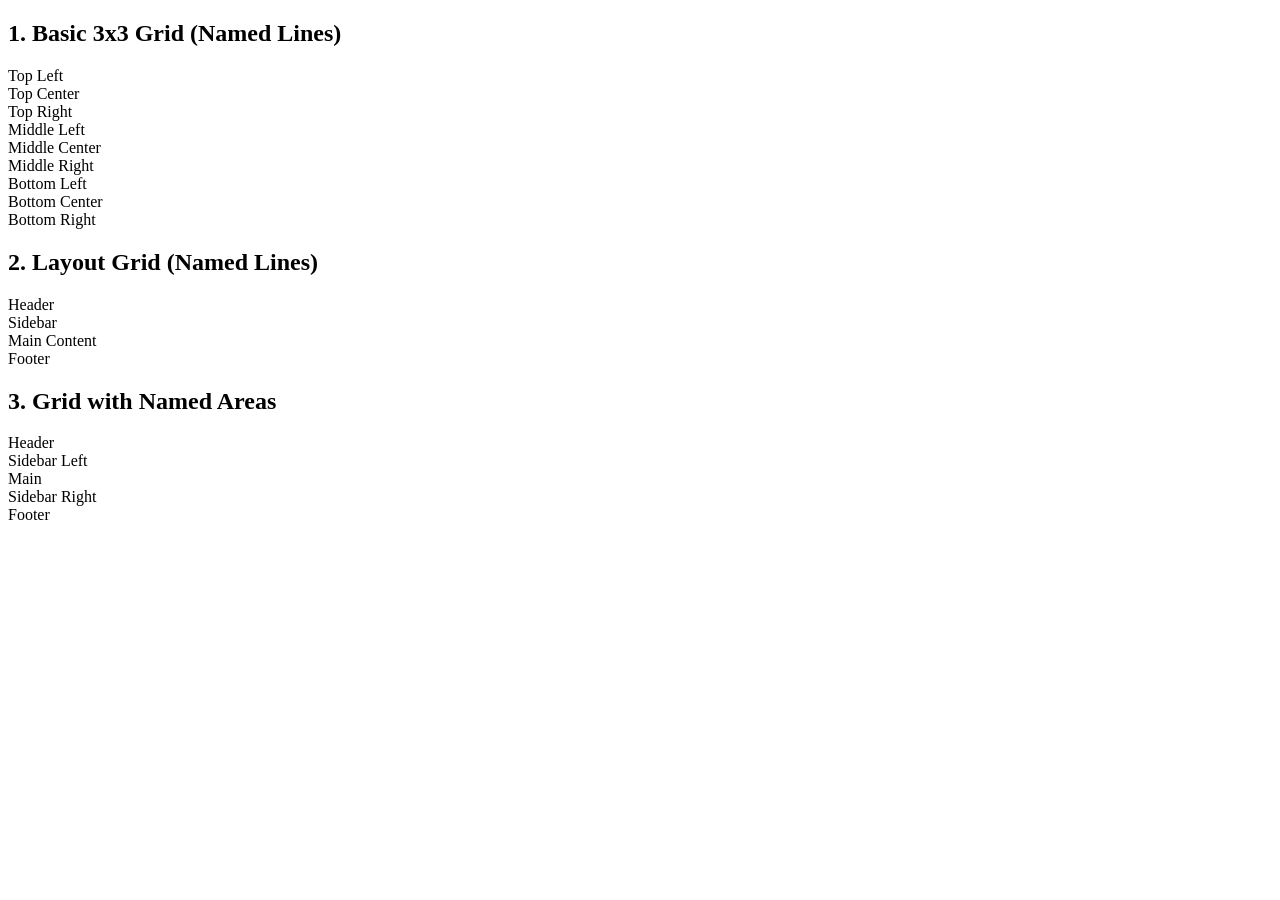
==== commit 9703c33e: "added" ====
--- a/indexp2.html
+++ b/indexp2.html
@@ -1,132 +1,44 @@
 <!DOCTYPE html>
 <html lang="en">
-    <head>
-    <meta charset="UTF-8" />
-    <meta name="viewport" content="width=device-width, initial-scale=1.0" />
-    <meta http-equiv="X-UA-Compatible" content="ie=edge" />
-    <meta name="description" content="Example 1 for HTML & CSS module" />
-    <meta name="author" content="Chad" />
-
-    <title>About Chad Smith</title>
-    <link rel="icon" href="Favicons/favicon.ico" sizes="any">
-    <link rel="icon" type="image/png" href="Favicons/favicon-96x96.png" sizes="96x96">
-    <link rel="icon" type="image/svg+xml" href="Favicons/favicon.svg">
-    <link rel="apple-touch-icon" href="Favicons/apple-touch-icon.png">
-    <link rel="manifest" href="Favicons/site.webmanifest">
-    <meta name="theme-color" content="#fffff">
-
-    <link rel="stylesheet" href="Styles\styles.css" />
+<head>
+  <meta charset="UTF-8">
+  <title>CSS Grid Templates</title>
+  <link rel="stylesheet" href="styles.css">
 </head>
 <body>
 
-    <a id="top"></a>
+  <!-- 🌐 Grid Example 1: Basic 3x3 Grid -->
+  <h2>1. Basic 3x3 Grid (Named Lines)</h2>
+  <div class="grid-basic">
+    <div>Top Left</div>
+    <div>Top Center</div>
+    <div>Top Right</div>
+    <div>Middle Left</div>
+    <div>Middle Center</div>
+    <div>Middle Right</div>
+    <div>Bottom Left</div>
+    <div>Bottom Center</div>
+    <div>Bottom Right</div>
+</div>
 
-    <ul class="button-list">
-        <li><a class="bottom-button" href="#bottom">Bottom</a></li>
-    </ul>
-    
-    <header>
-        <h1>About Chad Smith</h1>
-        <nav>
-            <a href="index.html">Home</a>
-            <a href="indexp3.html#hobbies" class="button">Go to Hobbies</a>
-            <a href="indexp4.html" class="button">CSS Transformations&Transitions </a>
-        </nav>
-    </header>
-    <h2 class="h2-p2">Additional Education text</h2>
-    <img class="img-two" src="Images/continuing_ed.jpg" alt="Continuing Education" width="150" height="150" style="float:none; margin-left:15px;"> 
-<ul class="bullet-list">
-    <li><strong>Introduction to Data Science</strong></li>
-    <li><strong>Machine Learning</strong></li>
-    <li class="spec_item"><strong>Web Development Bootcamp</strong></li>
-    <li><strong>Cloud Fundamentals Certification</strong></li>
-    <li><strong>Financial Modeling & Valuation Analyst (FMVA®)</strong></li>
-</ul>
+<!-- 📐 Grid Example 2: Header / Sidebar / Main / Footer -->
+<h2>2. Layout Grid (Named Lines)</h2>
+<div class="grid-layout">
+    <header style="grid-column: start / end; grid-row: header;">Header</header>
+    <aside style="grid-column: start / main; grid-row: content;">Sidebar</aside>
+    <main style="grid-column: main / end; grid-row: content;">Main Content</main>
+    <footer style="grid-column: start / end; grid-row: footer;">Footer</footer>
+</div>
 
-<h2 style="text-align: center;">Work and Career of My Dreams</h2>
-<p class="paragraph-three">
-    The following list highlights professions that inspire me, 
-    offering a glimpse into the innovative and impactful roles 
-    that align with my interests and aspirations. Each of these careers 
-    reflects a unique blend of creativity, technical expertise, and the 
-    potential to solve real-world challenges. These professions not only 
-    provide avenues for personal growth but also present opportunities to 
-    contribute meaningfully to industries that drive global progress.
-</p>
-<p class="paragraph-three">
-    At the heart of these roles is a focus on technology and innovation. 
-    Whether it's designing cutting-edge software solutions, engineering 
-    sustainable energy systems, or developing advancements in artificial intelligence, 
-    these careers embody the intersection of curiosity and problem-solving. 
-    The dynamic nature of these professions ensures a constantly evolving landscape, 
-    where adaptability and a commitment to lifelong learning are essential for success. 
-    Such roles resonate with my passion for leveraging technology to make a tangible 
-    difference in the world.
-</p>
+<!-- 🧩 Grid Example 3: Named Grid Areas -->
+<h2>3. Grid with Named Areas</h2>
+<div class="grid-areas">
+    <div style="grid-area: header;">Header</div>
+    <div style="grid-area: left;">Sidebar Left</div>
+    <div style="grid-area: main;">Main</div>
+    <div style="grid-area: right;">Sidebar Right</div>
+    <div style="grid-area: footer;">Footer</div>
+</div>
 
-<p class="paragraph-three">
-    Moreover, these professions are championed by forward-thinking companies 
-    that value innovation, collaboration, and impact. Through partnerships with 
-    leading organizations in the tech, energy, and sustainability sectors, these 
-    careers provide access to inspiring projects and a supportive environment for growth. 
-    Exploring these opportunities motivates me to pursue roles that challenge the status quo, 
-    encourage creative thinking, and help shape a brighter future.
-</p>
-<img class="img-one-p2" src="Images/dream_job.jpg" alt="Dream Job" > 
-<h3 class="h3-p2">Dream Professions</h3>
-<ol class="custom-ordered-list">
-    <li>
-        <strong>Software Engineer</strong><br>
-        A professional who designs, develops, and maintains software applications. This role combines creativity, logic, and technical skills to create software solutions that meet users' needs.
-    </li>
-    <li>
-        <strong>Data Scientist</strong><br>
-        A role focused on analyzing and interpreting complex data to help organizations make informed decisions. It requires strong analytical skills and knowledge of programming languages like Python and R.
-    </li>
-    <li>
-        <strong>AI/ML Specialist</strong><br>
-        An expert in artificial intelligence and machine learning who develops models and algorithms to solve complex problems and automate processes.
-    </li>
-    <li>
-        <strong>Cloud Architect</strong><br>
-        A professional responsible for designing and managing cloud computing systems for businesses. This role involves advanced knowledge of cloud platforms like AWS, Azure, or Google Cloud.
-    </li>
-</ol>
-
-<h3 class="h3-p2">Companies of Interest</h3>
-
-<a href="https://openai.com" target="_blank" title="OpenAI.com">
-    <img class="img-three float-left" src="Images/open_ai.jpg" alt="Open AI & Microsoft Logo">
-</a>
-<a href="https://www.google.com" target="_blank" title="Google.com">
-    <img class="img-two float-left" src="Images/google_logo.jpg" alt="Google Logo">
-</a>
-<a href="https://www.microsoft.com" target="_blank" title="microsoft.com">
-    <img class="img-one float-left" src="Images/microsoft_logo.jpg" alt="Microsoft Logo">
-</a>
-<a href="https://aws.amazon.com" target="_blank" title="aws.com">
-    <img class="img-four float-left" src="Images/aws_logo.jpg" alt="Amazon Web Service Logo">
-</a>
-
-<br />
-<br />
-<br />
-<br />
-<br />
-<br />
-<br />
-<br />
-<br />
-<br />
-<br />
-<br />
-<a id="bottom"></a>
-
-    <ul class="button-list clear-float">
-        <li><a class="top-button" href="#top">Top</a></li>
-    </ul>
-    <footer>
-        <p>© 2025 Chad Smith. All rights reserved.</p>
-    </footer>
 </body>
-</html>+</html>
